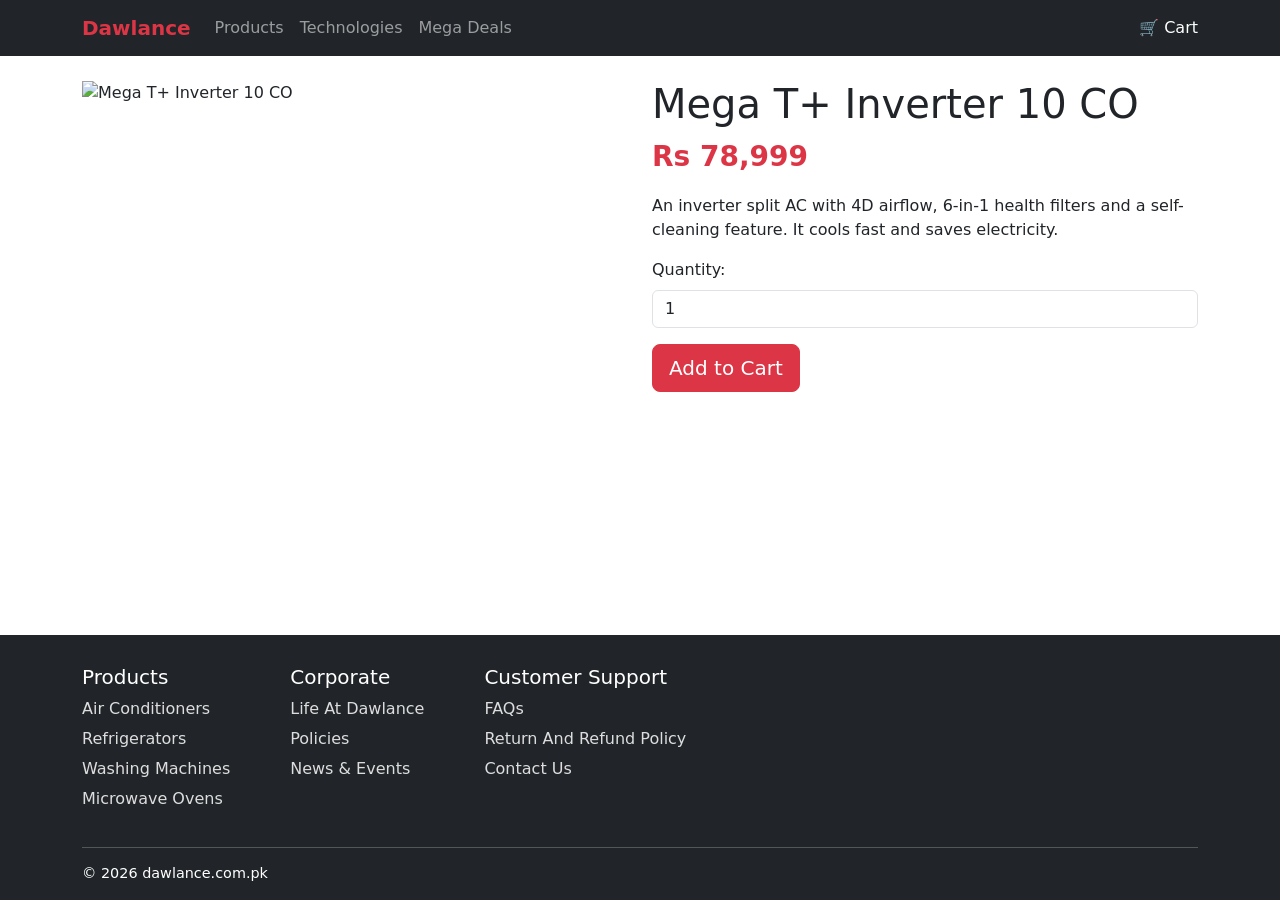
==== midterm/Product.html @ 60acf85e "Add files via upload" ====
<!doctype html>
<html lang="en">
  <head>
    <meta charset="UTF-8" />
    <!-- Makes the page fit the phone screen width (needed for responsiveness) -->
    <meta name="viewport" content="width=device-width, initial-scale=1.0" />
    <title>Mega T+ Inverter 10 CO | Dawlance</title>

    <!-- Bootstrap CSS (framework) -->
    <link
      href="https://cdn.jsdelivr.net/npm/bootstrap@5.3.3/dist/css/bootstrap.min.css"
      rel="stylesheet"
    />
    <!-- My own CSS -->
    <link rel="stylesheet" href="Style.css" />
  </head>
  <body>
    <!-- ========== HEADER (same on both pages) ========== -->
    <header>
      <!-- Bootstrap navbar: full bar from 768px, hamburger menu below 768px -->
      <nav class="navbar navbar-expand-md navbar-dark bg-dark">
        <div class="container">
          <!-- Site name / logo on the left -->
          <a class="navbar-brand fw-bold text-danger" href="index.html"
            >Dawlance</a
          >

          <!-- Hamburger button (only shows on small screens) -->
          <button
            class="navbar-toggler"
            type="button"
            data-bs-toggle="collapse"
            data-bs-target="#menu"
          >
            <span class="navbar-toggler-icon"></span>
          </button>

          <!-- These links collapse into the hamburger menu on small screens -->
          <div class="collapse navbar-collapse" id="menu">
            <ul class="navbar-nav me-auto">
              <li class="nav-item">
                <a class="nav-link" href="index.html">Products</a>
              </li>
              <li class="nav-item">
                <a class="nav-link" href="#">Technologies</a>
              </li>
              <li class="nav-item">
                <a class="nav-link" href="#">Mega Deals</a>
              </li>
            </ul>

            <!-- Cart icon (does not work yet) -->
            <a class="nav-link text-white" href="#">🛒 Cart</a>
          </div>
        </div>
      </nav>
    </header>

    <main class="container my-4">
      <!-- On phones the image and details stack; from 768px they sit side by side -->
      <div class="row g-4">
        <!-- Left: larger image -->
        <div class="col-12 col-md-6">
          <img
            src="https://www.dawlance.com.pk/media/resize/F01000049100_MDM2_LOW_1.png/1000Wx1000H/image.webp"
            class="img-fluid"
            alt="Mega T+ Inverter 10 CO"
          />
        </div>

        <!-- Right: details -->
        <div class="col-12 col-md-6">
          <h1>Mega T+ Inverter 10 CO</h1>
          <p class="text-danger fw-bold fs-3">Rs 78,999</p>

          <p>
            An inverter split AC with 4D airflow, 6-in-1 health filters and a
            self-cleaning feature. It cools fast and saves electricity.
          </p>

          <!-- Quantity selector -->
          <label for="quantity" class="form-label">Quantity:</label>
          <input
            type="number"
            id="quantity"
            value="1"
            min="1"
            max="10"
            class="form-control mb-3"
          />

          <!-- Add to Cart button (does not work yet) -->
          <button class="btn btn-danger btn-lg">Add to Cart</button>
        </div>
      </div>
    </main>

    <!-- ========== FOOTER (same on both pages) ========== -->
    <footer class="site-footer">
      <div class="container">
        <!-- Footer columns (flexbox, see Style.css) -->
        <div class="footer-columns">
          <div>
            <h5>Products</h5>
            <ul>
              <li><a href="#">Air Conditioners</a></li>
              <li><a href="#">Refrigerators</a></li>
              <li><a href="#">Washing Machines</a></li>
              <li><a href="#">Microwave Ovens</a></li>
            </ul>
          </div>
          <div>
            <h5>Corporate</h5>
            <ul>
              <li><a href="#">Life At Dawlance</a></li>
              <li><a href="#">Policies</a></li>
              <li><a href="#">News &amp; Events</a></li>
            </ul>
          </div>
          <div>
            <h5>Customer Support</h5>
            <ul>
              <li><a href="#">FAQs</a></li>
              <li><a href="#">Return And Refund Policy</a></li>
              <li><a href="#">Contact Us</a></li>
            </ul>
          </div>
        </div>

        <p class="copyright">&copy; 2026 dawlance.com.pk</p>
      </div>
    </footer>

    <!-- Bootstrap JS: only needed so the hamburger button opens the menu -->
    <script src="https://cdn.jsdelivr.net/npm/bootstrap@5.3.3/dist/js/bootstrap.bundle.min.js"></script>
  </body>
</html>
---- midterm/Style.css ----
/* ===== My own CSS (Bootstrap does most of the styling) ===== */

/* The page is a flex column, so the footer stays at the bottom on short pages */
body {
  min-height: 100vh;
  display: flex;
  flex-direction: column;
}

/* main takes all the free space, which pushes the footer down */
main {
  flex: 1;
}

/* ===== Footer ===== */
.site-footer {
  background-color: #212529;
  color: white;
  padding: 30px 0 15px;
  margin-top: 40px;
}

/* Flexbox: columns sit side by side and wrap onto new lines on small screens */
.footer-columns {
  display: flex;
  flex-wrap: wrap;
  gap: 30px 60px;
}

.footer-columns ul {
  list-style: none;
  padding: 0;
}

.footer-columns li {
  margin-bottom: 6px;
}

.site-footer a {
  color: #ddd;
  text-decoration: none;
}

.site-footer a:hover {
  text-decoration: underline;
}

.copyright {
  margin: 20px 0 0;
  padding-top: 15px;
  border-top: 1px solid #555;
  font-size: 0.9rem;
}
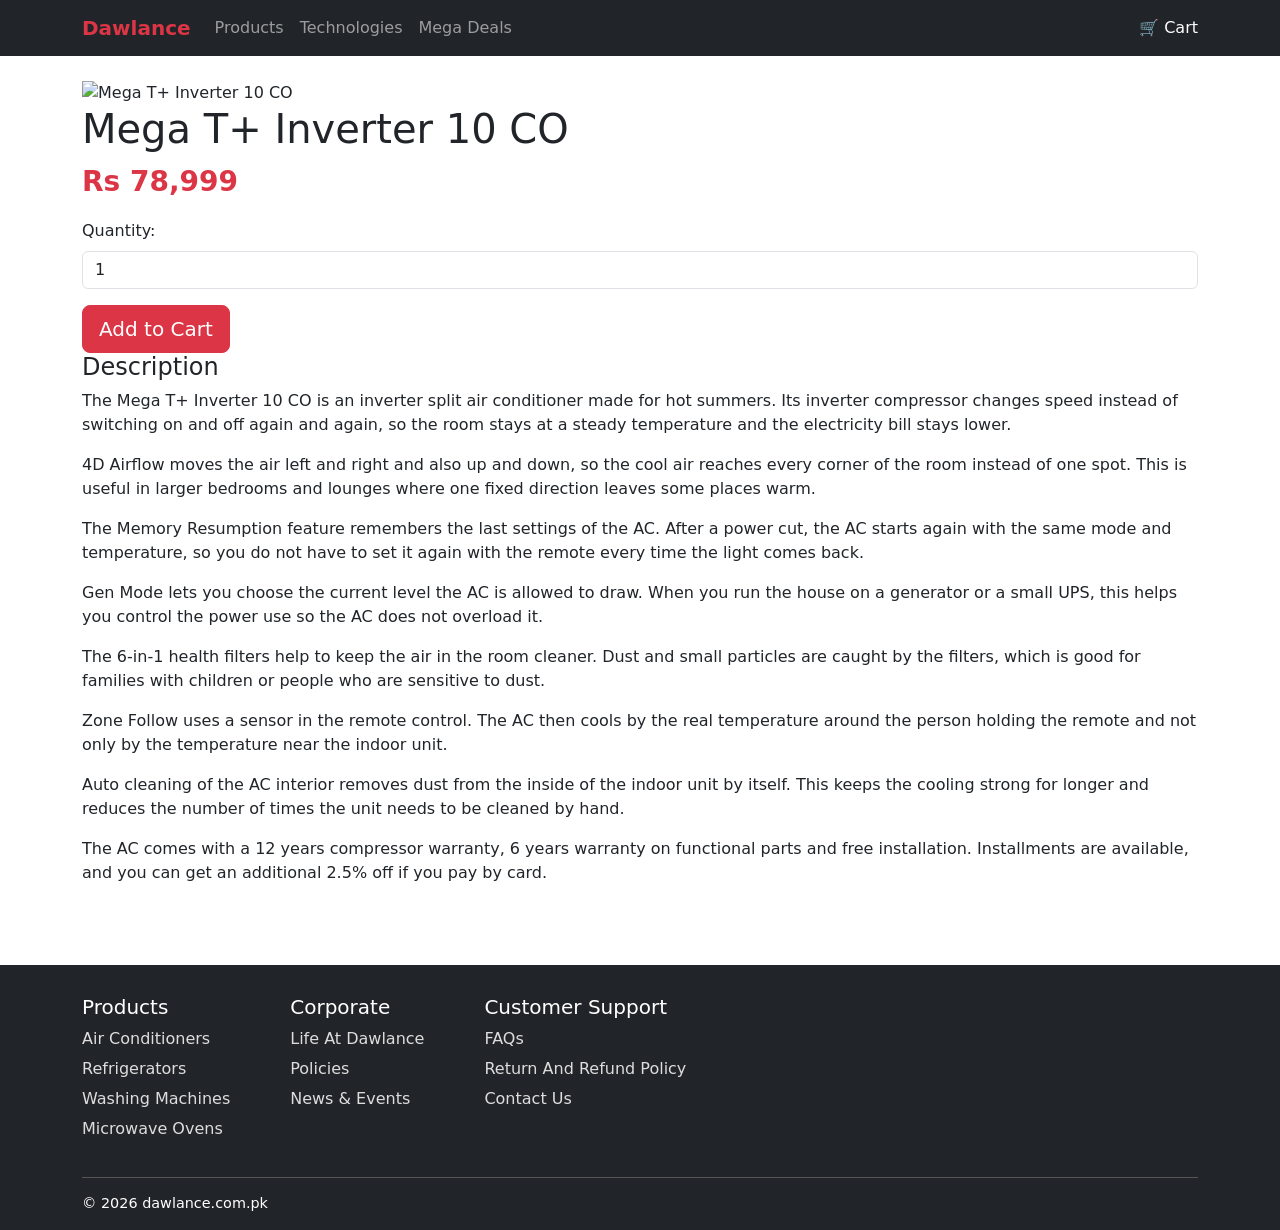
==== commit 36c36e05: "midterm: Task 2 Sticky Description" ====
--- a/midterm/Product.html
+++ b/midterm/Product.html
@@ -57,10 +57,10 @@
     </header>
 
     <main class="container my-4">
-      <!-- On phones the image and details stack; from 768px they sit side by side -->
-      <div class="row g-4">
-        <!-- Left: larger image -->
-        <div class="col-12 col-md-6">
+      <!-- TASK 2: CSS Grid with named areas (see .product-layout in Style.css) -->
+      <div class="product-layout">
+        <!-- Area "image": the larger product image -->
+        <div class="product-image">
           <img
             src="https://www.dawlance.com.pk/media/resize/F01000049100_MDM2_LOW_1.png/1000Wx1000H/image.webp"
             class="img-fluid"
@@ -68,15 +68,10 @@
           />
         </div>
 
-        <!-- Right: details -->
-        <div class="col-12 col-md-6">
+        <!-- Area "details": name, price, quantity and Add to Cart (this box is sticky) -->
+        <div class="product-details">
           <h1>Mega T+ Inverter 10 CO</h1>
           <p class="text-danger fw-bold fs-3">Rs 78,999</p>
-
-          <p>
-            An inverter split AC with 4D airflow, 6-in-1 health filters and a
-            self-cleaning feature. It cools fast and saves electricity.
-          </p>
 
           <!-- Quantity selector -->
           <label for="quantity" class="form-label">Quantity:</label>
@@ -92,6 +87,55 @@
           <!-- Add to Cart button (does not work yet) -->
           <button class="btn btn-danger btn-lg">Add to Cart</button>
         </div>
+
+        <!-- Area "description": long text, so the page scrolls and the sticky box can be seen working -->
+        <section class="product-description">
+          <h2 class="h4">Description</h2>
+          <p>
+            The Mega T+ Inverter 10 CO is an inverter split air conditioner made
+            for hot summers. Its inverter compressor changes speed instead of
+            switching on and off again and again, so the room stays at a steady
+            temperature and the electricity bill stays lower.
+          </p>
+          <p>
+            4D Airflow moves the air left and right and also up and down, so the
+            cool air reaches every corner of the room instead of one spot. This
+            is useful in larger bedrooms and lounges where one fixed direction
+            leaves some places warm.
+          </p>
+          <p>
+            The Memory Resumption feature remembers the last settings of the AC.
+            After a power cut, the AC starts again with the same mode and
+            temperature, so you do not have to set it again with the remote
+            every time the light comes back.
+          </p>
+          <p>
+            Gen Mode lets you choose the current level the AC is allowed to
+            draw. When you run the house on a generator or a small UPS, this
+            helps you control the power use so the AC does not overload it.
+          </p>
+          <p>
+            The 6-in-1 health filters help to keep the air in the room cleaner.
+            Dust and small particles are caught by the filters, which is good
+            for families with children or people who are sensitive to dust.
+          </p>
+          <p>
+            Zone Follow uses a sensor in the remote control. The AC then cools
+            by the real temperature around the person holding the remote and not
+            only by the temperature near the indoor unit.
+          </p>
+          <p>
+            Auto cleaning of the AC interior removes dust from the inside of the
+            indoor unit by itself. This keeps the cooling strong for longer and
+            reduces the number of times the unit needs to be cleaned by hand.
+          </p>
+          <p>
+            The AC comes with a 12 years compressor warranty, 6 years warranty
+            on functional parts and free installation. Installments are
+            available, and you can get an additional 2.5% off if you pay by
+            card.
+          </p>
+        </section>
       </div>
     </main>
 
